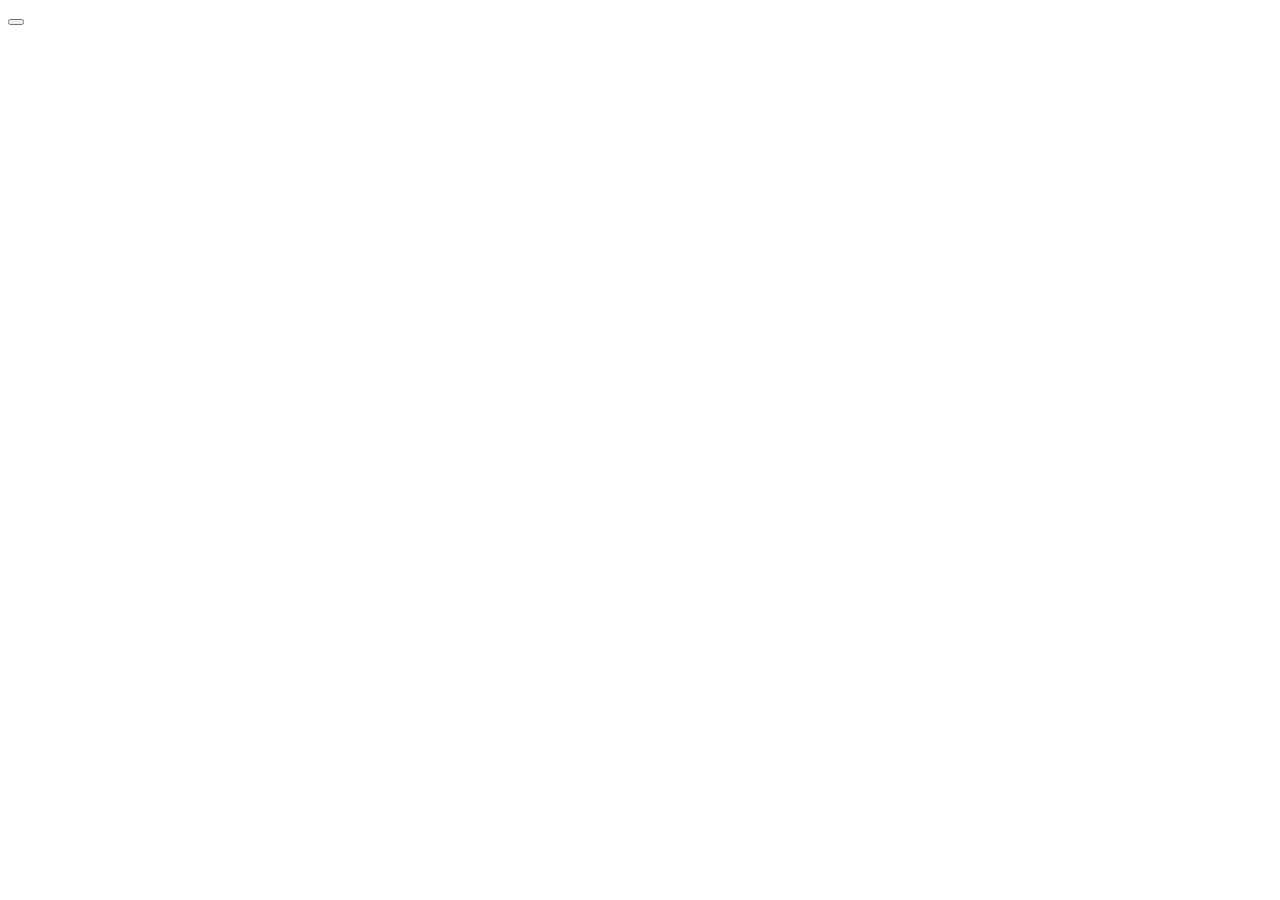
==== PokemonAPIEstudo2/index.html @ 00d90ca0 "'estudosJsApi'" ====
<!DOCTYPE html>
<html lang="en">
<head>
    <meta charset="UTF-8">
    <meta http-equiv="X-UA-Compatible" content="IE=edge">
    <meta name="viewport" content="width=device-width, initial-scale=1.0">
    <link rel="stylesheet" href="style.css">
    <title>Document</title>
</head>
<body>
    <button onclick="pickPokemon(1)"></button>
    <div> 
         <ul data-js="pokedex" class="pokedex" id="lista">

        </ul>

    </div>
  
    <script src="js.js"></script>
</body>
</html>
---- PokemonAPIEstudo2/style.css ----
.pokedex{
    display: flex;
    flex-wrap: wrap;
}
.grass{
    background-color: rgba(86, 243, 86, 0.774);
}
li{
    text-align: center;
    display: flex;
    flex-direction: column;
    margin: 10px;
}
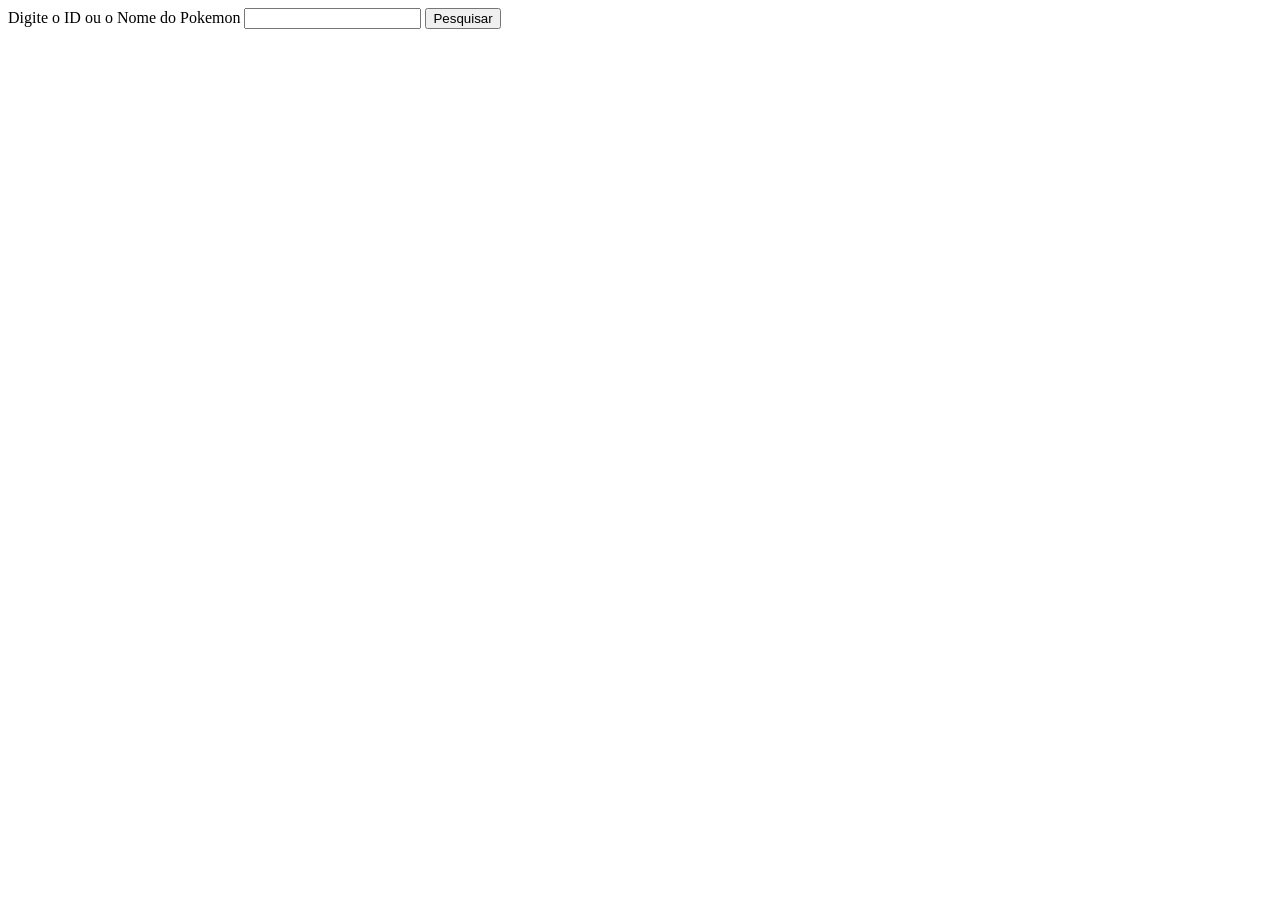
==== commit 90ee7b58: "'avanços'" ====
--- a/PokemonAPIEstudo2/index.html
+++ b/PokemonAPIEstudo2/index.html
@@ -8,7 +8,10 @@
     <title>Document</title>
 </head>
 <body>
-    <button onclick="pickPokemon(1)"></button>
+        Digite o ID ou o Nome do Pokemon 
+        <input type="text" name="fname">
+        <button onclick="pickPokemon()"> Pesquisar</button> 
+      
     <div> 
          <ul data-js="pokedex" class="pokedex" id="lista">
 
@@ -16,6 +19,6 @@
 
     </div>
   
-    <script src="js.js"></script>
+    <script src="jssrc.js"></script>
 </body>
 </html>
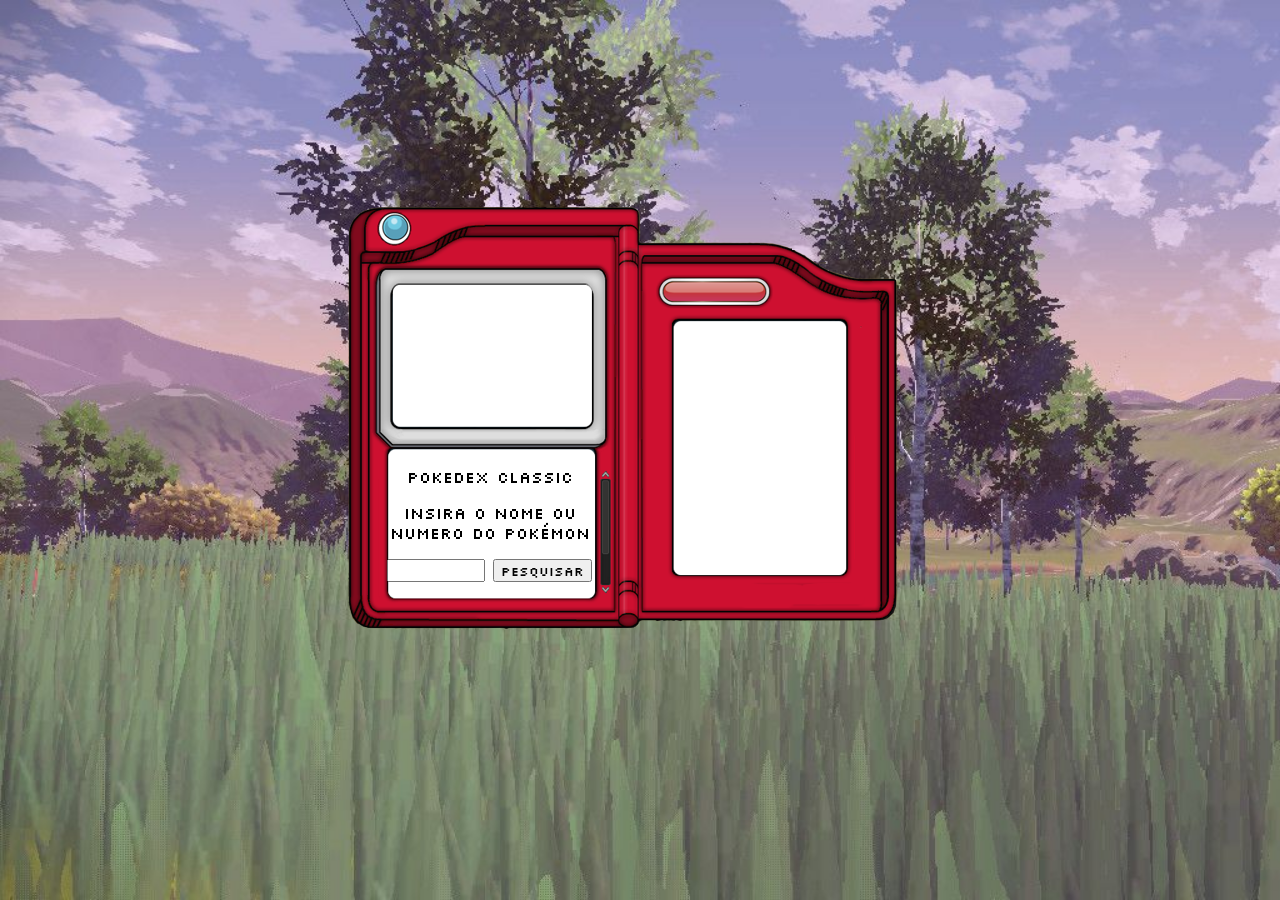
==== commit d13d89d6: "'AttPokedex'" ====
--- a/PokemonAPIEstudo2/index.html
+++ b/PokemonAPIEstudo2/index.html
@@ -7,18 +7,27 @@
     <link rel="stylesheet" href="style.css">
     <title>Document</title>
 </head>
-<body>
-        Digite o ID ou o Nome do Pokemon 
-        <input type="text" name="fname">
-        <button onclick="pickPokemon()"> Pesquisar</button> 
-      
-    <div> 
-         <ul data-js="pokedex" class="pokedex" id="lista">
+<body>  
+    <div class="pokedexHand">            
+    
+        <div class="box0"></div>
+                
+        <div class="box5"></div>
+        
+        <div class="box3"></div>
+        
+        <div class="pokeInfo"><ol data-js='pokedex'></ol></div>
+        
+        <div class="pokemonData" data-js="pokeimg"></div>
+            
+        <div class="pokemonSrc">
+            <p>Pokedex Classic</p>
+            <p>Insira o nome ou numero do Pokémon</p>
+            <input type="text" name="fname">
+            <button onclick="pickPokemon()"> Pesquisar</button>
+        </div>
+    </div>  
+    <script src="jssrc.js"></script>
 
-        </ul>
-
-    </div>
-  
-    <script src="jssrc.js"></script>
 </body>
 </html>
--- a/PokemonAPIEstudo2/style.css
+++ b/PokemonAPIEstudo2/style.css
@@ -1,13 +1,110 @@
+@import url('https://fonts.googleapis.com/css2?family=Silkscreen&display=swap');
+*{
+    font-family: 'Silkscreen', cursive;
+}
+html{
+    height: 100%;
+    width: 100%;
+}
+body{
+    height: 100%;
+    margin: 0px;
+    background-image: url('bgPokemon.jpeg');
+    background-repeat: no-repeat;
+    background-size: cover;
+    display: flex;
+    justify-content: center;
+    align-items: center;
+}
+.pokedexHand{
+   /* display: flex;
+    justify-content: center;
+    align-items: end;
+    position: relative; */
+    background-image: url('pokedex1.png');
+    background-repeat: no-repeat;
+    display: grid;
+    grid-template-areas: 'box0 box1 box3 box4 box5' 'box0 box2 box3 box4 box5';
+    animation: animate 3s ease;
+    width: 600px;
+    height: 500px;
+    align-items: center;
+  
+}@keyframes animate {
+
+    0%{
+        transform: translateY(300px);
+    }
+    100%{
+        transform: translateY(0px);
+    }
+
+
+}
+.box0{
+    width: 46px;
+    grid-column: box0;
+}
+.box3{
+    grid-area: box3;
+    grid-row-start: box3;
+    grid-row-end: box3;
+    grid-row: box3;
+    width: 61px;
+}
+.pokeInfo{
+    grid-area: box4;
+    text-align: center;
+    grid-row: box4;
+    height: 257px;
+    width: 177px;
+}
+.box5{
+    grid-area: box5;
+    grid-row: box5;
+    width: 89px;
+}
+ .pokemonData{
+    grid-area: box1;
+    width: 200px;
+    height: 146px;
+    margin-top: -4%;
+    justify-content: center;
+    align-items: center;
+    display: flex;
+  }
+ .pokemonData img{
+    margin: 0px;
+    width: 15vw;
+ }
+ .pokemonSrc{
+    grid-area: box2;
+    height: 150px;
+    width: 209px;
+    margin-left: -2%;
+    text-align: center;
+    margin-top: -78%;
+ }
+ .pokemonSrc input{
+    width: 43%;
+    text-align: center;
+ }
 .pokedex{
     display: flex;
     flex-wrap: wrap;
+    margin: 0px;
 }
 .grass{
     background-color: rgba(86, 243, 86, 0.774);
+}
+ol{
+     width: 100%;
+    margin: 0;
+    padding: 0;
 }
 li{
     text-align: center;
     display: flex;
     flex-direction: column;
-    margin: 10px;
-}+}
+
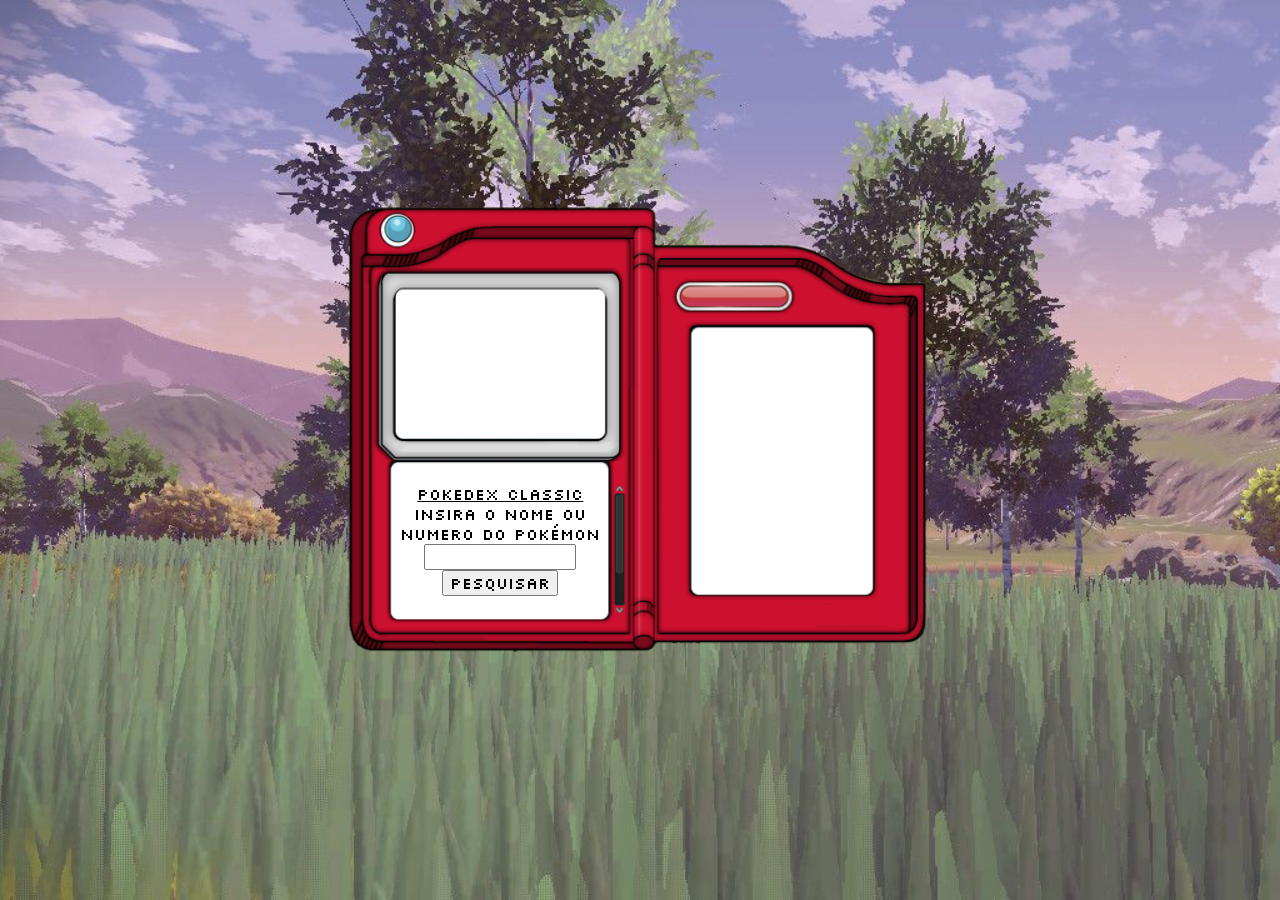
==== commit f9408cb1: "'PokedexFinalizada'" ====
--- a/PokemonAPIEstudo2/index.html
+++ b/PokemonAPIEstudo2/index.html
@@ -1,32 +1,40 @@
 <!DOCTYPE html>
-<html lang="en">
+<html lang="PT-BR">
 <head>
     <meta charset="UTF-8">
     <meta http-equiv="X-UA-Compatible" content="IE=edge">
     <meta name="viewport" content="width=device-width, initial-scale=1.0">
     <link rel="stylesheet" href="style.css">
-    <title>Document</title>
+    <title>Pokedex Classic</title>
 </head>
 <body>  
-    <div class="pokedexHand">            
+    <header>
+
+    </header>
+    <main>
+        <div class="pokedexHand">            
     
-        <div class="box0"></div>
+            <div class="box0"></div>
+                    
+            <div class="box5"></div>
+            
+            <div class="box3"></div>
+            
+            <div class="pokeInfo"><ol data-js='pokedex'></ol></div>
+            
+            <div class="pokemonData" data-js="pokeimg"></div>
                 
-        <div class="box5"></div>
+            <div class="pokemonSrc">
+                <u><p>Pokedex Classic</p></u>
+                <p>Insira o nome ou numero do Pokémon</p>
+                <input type="text" name="fname">
+                <button onclick="pickPokemon()"> Pesquisar</button>
+            </div>
+        </div>  
+    </main>
+    <footer>
         
-        <div class="box3"></div>
-        
-        <div class="pokeInfo"><ol data-js='pokedex'></ol></div>
-        
-        <div class="pokemonData" data-js="pokeimg"></div>
-            
-        <div class="pokemonSrc">
-            <p>Pokedex Classic</p>
-            <p>Insira o nome ou numero do Pokémon</p>
-            <input type="text" name="fname">
-            <button onclick="pickPokemon()"> Pesquisar</button>
-        </div>
-    </div>  
+    </footer>
     <script src="jssrc.js"></script>
 
 </body>
--- a/PokemonAPIEstudo2/style.css
+++ b/PokemonAPIEstudo2/style.css
@@ -1,7 +1,10 @@
 @import url('https://fonts.googleapis.com/css2?family=Silkscreen&display=swap');
 *{
     font-family: 'Silkscreen', cursive;
+    font-size: clamp(5px,2.7vw,16px) !important;
+    
 }
+
 html{
     height: 100%;
     width: 100%;
@@ -23,6 +26,7 @@
     position: relative; */
     background-image: url('pokedex1.png');
     background-repeat: no-repeat;
+    background-size: contain;
     display: grid;
     grid-template-areas: 'box0 box1 box3 box4 box5' 'box0 box2 box3 box4 box5';
     animation: animate 3s ease;
@@ -42,7 +46,7 @@
 
 }
 .box0{
-    width: 46px;
+    width: 60px;
     grid-column: box0;
 }
 .box3{
@@ -50,7 +54,7 @@
     grid-row-start: box3;
     grid-row-end: box3;
     grid-row: box3;
-    width: 61px;
+    width: 79px;
 }
 .pokeInfo{
     grid-area: box4;
@@ -68,14 +72,14 @@
     grid-area: box1;
     width: 200px;
     height: 146px;
-    margin-top: -4%;
+    margin-top: 12%;
     justify-content: center;
     align-items: center;
     display: flex;
   }
  .pokemonData img{
     margin: 0px;
-    width: 15vw;
+    width: 180px;
  }
  .pokemonSrc{
     grid-area: box2;
@@ -83,19 +87,16 @@
     width: 209px;
     margin-left: -2%;
     text-align: center;
-    margin-top: -78%;
+    margin-top: -40%;
  }
  .pokemonSrc input{
-    width: 43%;
+    width: 69%;
     text-align: center;
  }
 .pokedex{
     display: flex;
     flex-wrap: wrap;
     margin: 0px;
-}
-.grass{
-    background-color: rgba(86, 243, 86, 0.774);
 }
 ol{
      width: 100%;
@@ -107,4 +108,85 @@
     display: flex;
     flex-direction: column;
 }
+p{
+    margin:0px;
+    
+}
 
+ @media (min-width:513px) and (max-width:615px) {
+  
+    .pokedexHand{
+        width: 97vw;
+        height: 81vw;
+    }
+     .pokedexHand img {
+         width: 27vw;
+             
+     }
+    .box0 {
+        width: 10vw;
+    }
+    .box3 {
+
+        width: 12vw;
+    }
+    .box5 {
+
+        width: 54vw;
+    }
+    .pokeInfo {
+        height: 257px;
+        width: 29vw;
+    }
+    .pokemonData {
+        width: 32vw;
+        height: 146px;
+        margin-top: 10%;
+
+    }
+    .pokemonSrc {
+        height: 150px;
+        width: 34vw;
+        margin-left: -2%;
+    }
+} 
+@media (min-width:360px) and (max-width:512px){
+    .pokedexHand{
+        width: 97vw;
+        height: 81vw;
+    }
+    .pokedexHand img {
+         width: 27vw;
+             
+     }
+    .box0 {
+        width: 10vw;
+    }
+    .box3 {
+
+        width: 12vw;
+    }
+    .box5 {
+
+        width: 54vw;
+    }
+    .pokeInfo {
+        height: 257px;
+        width: 29vw;
+        padding-top: 72px;
+
+    }
+    .pokemonData {
+        width: 32vw;
+        height: 146px;
+        margin-top: 15%;
+
+    }
+    .pokemonSrc {
+        height: 150px;
+        width: 34vw;
+        margin-left: -2%;
+        margin-top: -13%;
+    }
+   
+}
